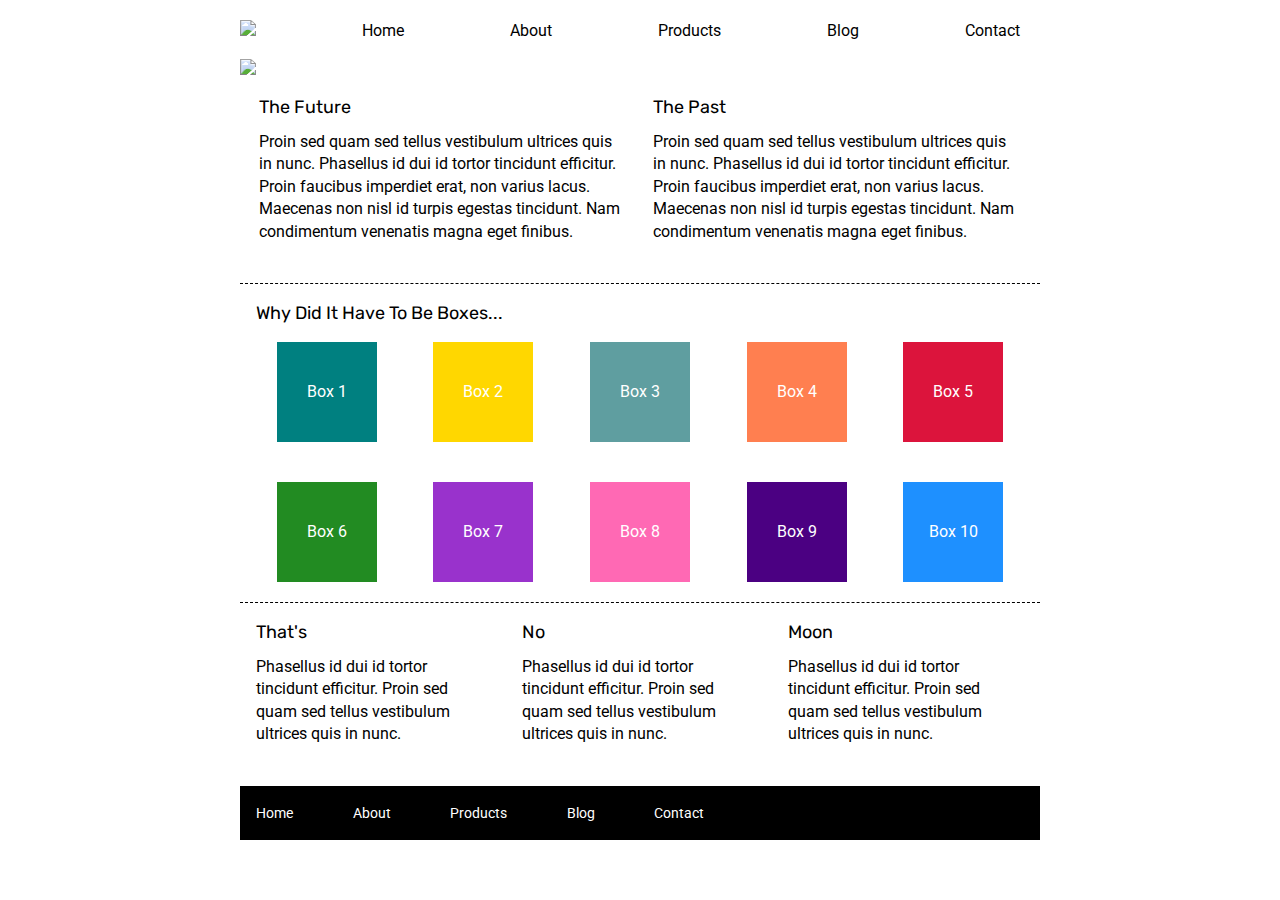
==== index.html @ dbe4ce2e "Header & Hero" ====
<!doctype html>

<html lang="en">
<head>
  <meta charset="utf-8">

  <title>Sprint Challenge - Home</title>

  <link href="https://fonts.googleapis.com/css?family=Roboto|Rubik" rel="stylesheet">
  <link rel="stylesheet" href="style/index.css">

</head>

<body>

    <div class="container">
        <header>
            <nav>
                <a href="index.html">
                    <img src="assets/lambda-black.png">
                </a>
                <a href="index.html">Home</a>
                <a href="about.html">About</a>
                <a href="#">Products</a>
                <a href="#">Blog</a>
                <a href="#">Contact</a>
            </nav>
            <div class="hero">
              <img src="assets/jumbo.jpg">
            </div>
        </header>

        <section class="top-content">
            <div class="text-container">
                <h2>The Future</h2>
                <p>Proin sed quam sed tellus vestibulum ultrices quis in nunc. Phasellus id dui id tortor tincidunt efficitur. Proin faucibus imperdiet erat, non varius lacus. Maecenas non nisl id turpis egestas tincidunt. Nam condimentum venenatis magna eget finibus.</p>
            </div>
            <div class="text-container">
                <h2>The Past</h2>
                <p>Proin sed quam sed tellus vestibulum ultrices quis in nunc. Phasellus id dui id tortor tincidunt efficitur. Proin faucibus imperdiet erat, non varius lacus. Maecenas non nisl id turpis egestas tincidunt. Nam condimentum venenatis magna eget finibus.</p>
            </div>
        </section>

        <section class="middle-content">

            <h2>Why Did It Have To Be Boxes...</h2>

            <div class="boxes">
                <div class="box">Box 1</div>
                <div class="box">Box 2</div>
                <div class="box">Box 3</div>
                <div class="box">Box 4</div>
                <div class="box">Box 5</div>
                <div class="box">Box 6</div>
                <div class="box">Box 7</div>
                <div class="box">Box 8</div>
                <div class="box">Box 9</div>
                <div class="box">Box 10</div>
            </div>

        </section>

        <section class="bottom-content">

            <div class="text-container">
                <h2>That's</h2>
                <p>Phasellus id dui id tortor tincidunt efficitur. Proin sed quam sed tellus vestibulum ultrices quis in nunc.</p>
            </div>
            <div class="text-container">
                <h2>No</h2>
                <p>Phasellus id dui id tortor tincidunt efficitur. Proin sed quam sed tellus vestibulum ultrices quis in nunc.</p>
            </div>
            <div class="text-container">
                <h2>Moon</h2>
                <p>Phasellus id dui id tortor tincidunt efficitur. Proin sed quam sed tellus vestibulum ultrices quis in nunc.</p>
            </div>

        </section>

        <footer>
            <nav>
                <a href="#">Home</a>
                <a href="#">About</a>
                <a href="#">Products</a>
                <a href="#">Blog</a>
                <a href="#">Contact</a>
            </nav>
        </footer>
    </div><!-- container -->
</body>
</html>
---- style/index.css ----
/* http://meyerweb.com/eric/tools/css/reset/
   v2.0 | 20110126
   License: none (public domain)
*/

html, body, div, span, applet, object, iframe,
h1, h2, h3, h4, h5, h6, p, blockquote, pre,
a, abbr, acronym, address, big, cite, code,
del, dfn, em, img, ins, kbd, q, s, samp,
small, strike, strong, sub, sup, tt, var,
b, u, i, center,
dl, dt, dd, ol, ul, li,
fieldset, form, label, legend,
table, caption, tbody, tfoot, thead, tr, th, td,
article, aside, canvas, details, embed,
figure, figcaption, footer, header, hgroup,
menu, nav, output, ruby, section, summary,
time, mark, audio, video {
	margin: 0;
	padding: 0;
	border: 0;
	font-size: 100%;
	font: inherit;
	vertical-align: baseline;
}
/* HTML5 display-role reset for older browsers */
article, aside, details, figcaption, figure,
footer, header, hgroup, menu, nav, section {
	display: block;
}
body {
	line-height: 1;
}
ol, ul {
	list-style: none;
}
blockquote, q {
	quotes: none;
}
blockquote:before, blockquote:after,
q:before, q:after {
	content: '';
	content: none;
}
table {
	border-collapse: collapse;
	border-spacing: 0;
}

* {
    box-sizing: border-box;
}
html {
		font-size: 62.5%;
}
body {
		font-size: 1.6rem;
		height: 100%;
    font-family: 'Roboto', sans-serif;
}

h1, h2, h3, h4, h5 {
    font-size: 1.8rem;
    margin-bottom: 1.5rem;
    font-family: 'Rubik', sans-serif;
}

p {
    line-height: 1.4;
		margin-bottom: 2rem;
}

.container {
    width: 800px;
    margin: 0 auto;
}
header {
	margin: 2rem 0;
}

header nav{
	display: flex;
	align-items: baseline;
	justify-content: space-between;
	margin-right: 2rem;
	margin-bottom: 2rem;
}

header nav a {
	text-decoration: none;
	color: black;
}

header .hero img{
	max-width: 100%;
}

.top-content {
    display: flex;
    flex-wrap: wrap;
    justify-content: space-evenly;
    margin-bottom: 20px;
    border-bottom: 1px dashed black;
}

.top-content .text-container {
    width: 48%;
    padding: 0 1%;
    padding-bottom: 20px;
}

.middle-content {
    margin-bottom: 20px;
    border-bottom: 1px dashed black;
}

.middle-content h2 {
    padding: 0 2%;
    margin-bottom: 0;
}

.middle-content .boxes {
    display: flex;
    flex-wrap: wrap;
    justify-content: space-evenly;
}

.middle-content .boxes .box {
    width: 10rem;
    height: 10rem;
    background: black;
    margin: 2rem 2.5%;
    color: white;
    display: flex;
    align-items: center;
    justify-content: center;
}

.middle-content .boxes .box:nth-child(1){
		background-color: teal;
}

.middle-content .boxes .box:nth-child(2){
		background-color: gold;
}

.middle-content .boxes .box:nth-child(3){
		background-color: cadetblue;
}

.middle-content .boxes .box:nth-child(4){
		background-color: coral;
}

.middle-content .boxes .box:nth-child(5){
		background-color: crimson;
}

.middle-content .boxes .box:nth-child(6){
		background-color: forestgreen;
}

.middle-content .boxes .box:nth-child(7){
		background-color: darkorchid;
}

.middle-content .boxes .box:nth-child(8){
		background-color: hotpink;
}

.middle-content .boxes .box:nth-child(9){
		background-color: indigo;
}

.middle-content .boxes .box:nth-child(10){
		background-color: dodgerblue;
}

.bottom-content {
    display: flex;
    margin: 0 2% 20px;
    justify-content: space-around;
}

.bottom-content .text-container {
    padding-right: 4%;
}

.bottom-content .text-container:last-child {
    padding-right: 0;
}

footer {
    width: 100%;
    background: black;
}

footer nav {
    width: 60%;
    display: flex;
    justify-content: space-between;
    align-items: center;
    padding: 20px 2%;
    font-size: 14px;
}

footer nav a {
    color: white;
    text-decoration: none;
}

/* Tablet */
@media (max-width: 800px) {
	header nav {
		margin:2rem;
	}

	.container {
		width: 800px;
		max-width: 100%;
	}

	.top-content {
		flex-direction: column;
	}

	.top-content .text-container {
		width: 100%;
	}

	.middle-content .boxes {
		max-width: 30rem;
		margin: 0 auto;
	}

	.bottom-content {
		flex-wrap: wrap;
	}

	.bottom-content .text-container {
		width: 50%;
	}

	footer nav {
		width: 100%;
		justify-content: space-evenly;
	}

}
/* Mobile */
@media (max-width:500px) {

	.container {
		width: 500px;
		max-width: 100%;
	}

	header nav {
		margin-right: 0;
		align-items: center;
	}
	header nav a {
		margin-bottom: 1rem;
	}
	header nav a:first-of-type {
		margin-bottom: 2rem;
	}

	.top-content .text-container {
		width: 100%;
	}

	* {
		flex-direction: column;
	}

	.middle-content .boxes h2{
		text-align: center;
	}

	.middle-content .boxes {
		align-items: center;
	}

	.bottom-content .text-container {
		width: 100%;
	}
	footer nav{
		width: 100%;
	}
}
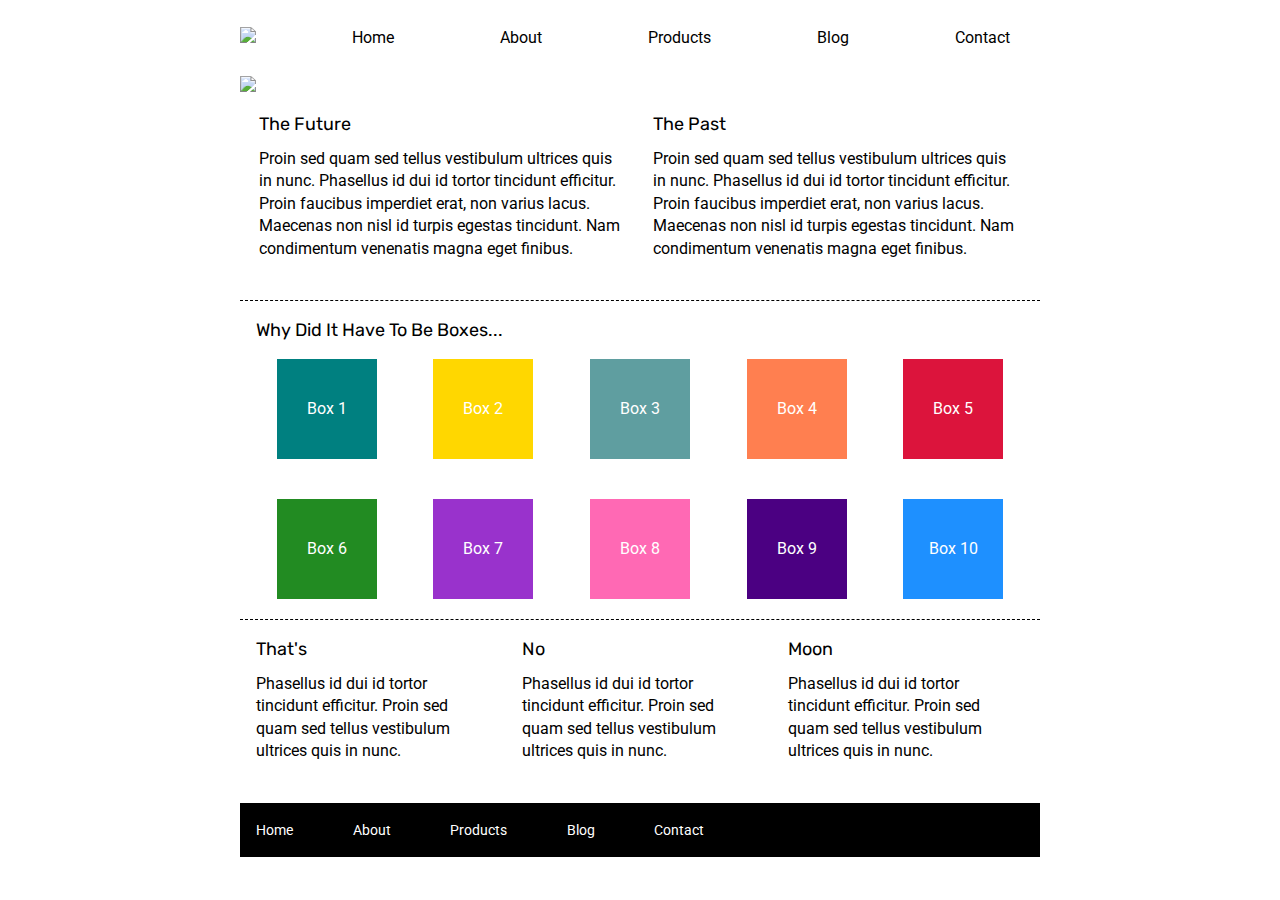
==== commit 1317d391: "CSS Animation Stretch" ====
--- a/index.html
+++ b/index.html
@@ -19,11 +19,11 @@
                 <a href="index.html">
                     <img src="assets/lambda-black.png">
                 </a>
-                <a href="index.html">Home</a>
-                <a href="about.html">About</a>
-                <a href="#">Products</a>
-                <a href="#">Blog</a>
-                <a href="#">Contact</a>
+                <a href="index.html" class="nav-link">Home</a>
+                <a href="about.html" class="nav-link">About</a>
+                <a href="#" class="nav-link">Products</a>
+                <a href="#" class="nav-link">Blog</a>
+                <a href="#" class="nav-link">Contact</a>
             </nav>
             <div class="hero">
               <img src="assets/jumbo.jpg">
--- a/style/index.css
+++ b/style/index.css
@@ -289,3 +289,33 @@
 		width: 100%;
 	}
 }
+
+/* CSS Animation */
+.nav-link {
+  position: relative;
+  transition: color .5s ease;
+	padding: 1rem;
+}
+
+.nav-link::before {
+  content: '';
+  position: absolute;
+  left: 0;
+	top: 0;
+  width: 100%;
+  height: 100%;
+  background: black;
+  z-index: -1;
+  transform: scale3d(0, 1, 1);
+  transform-origin: 0% 50%;
+  transition: transform .5s ease-in-out;
+}
+
+.nav-link:hover {
+  color: #FFF;
+}
+
+.nav-link:hover::before {
+  transform: scale3d(1, 1, 1);
+  transform-origin: 0% 50%;
+}
